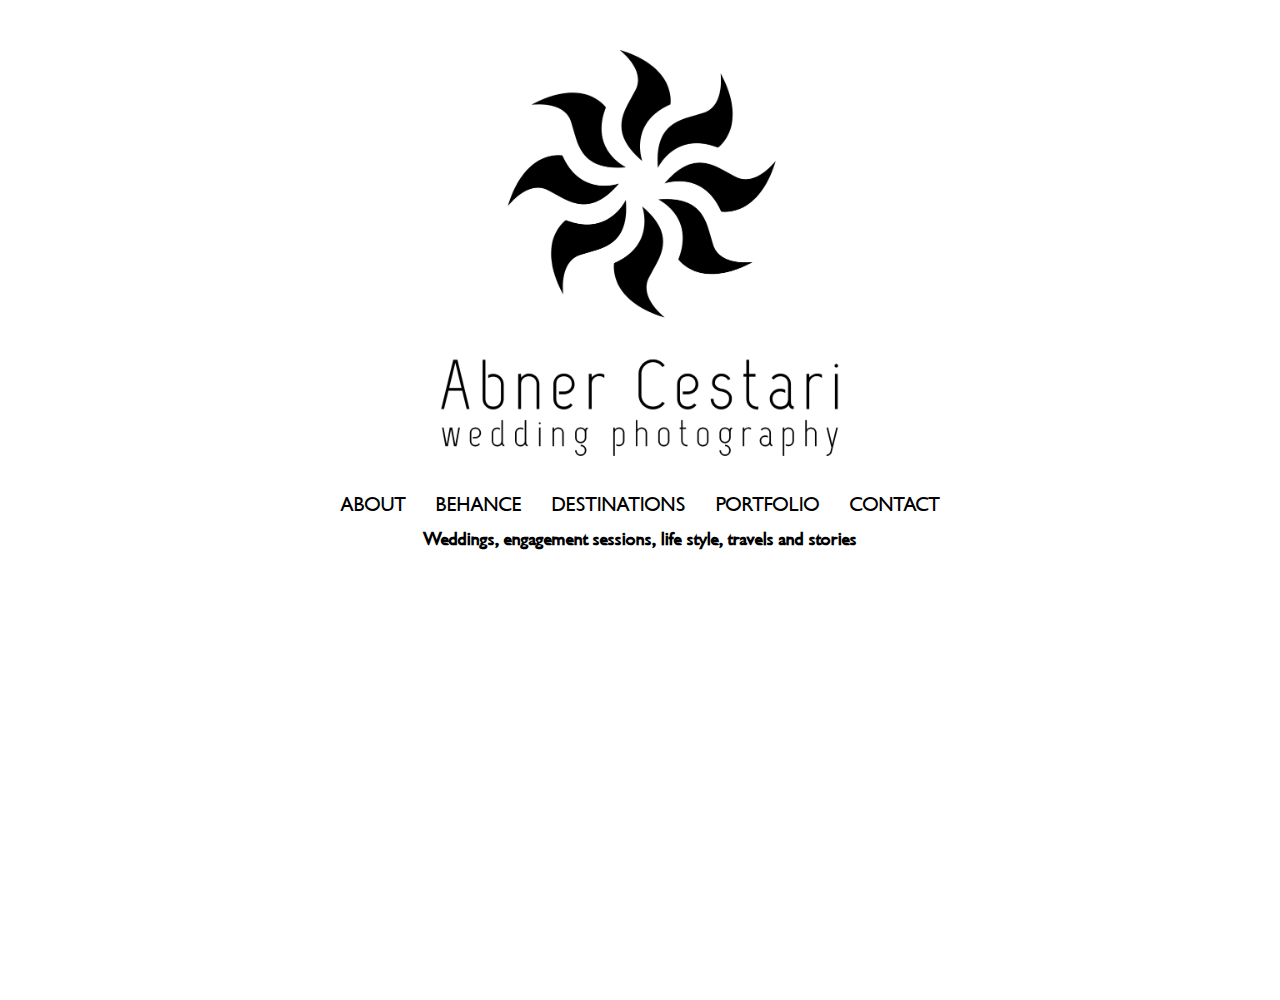
==== My Photography Website/index.html @ 8dbf42c6 "Initial commit" ====
<!DOCTYPE html>
<html lang="en">
<head>
    <meta charset="UTF-8">
    <meta name="viewport" content="width=device-width, initial-scale=1.0">
    <title>Index</title>
    <style>
        /* Importação da fonte Gibson */
        @font-face {
            font-family: 'Gibson';
            src: url('Gibson-Regular.woff') format('woff');
            font-weight: normal;
            font-style: normal;
        }

        /* Estilo do CSS */
        body {
            display: flex;
            flex-direction: column;
            align-items: center;
            justify-content: flex-start;
            height: 100vh;
            margin: 50px;
        }
        
        img {
            max-width: 400px;
            height: auto;
        }
        
        /* Container para armazenar os links lado a lado */
        .h1-container {
            margin-top: 20px;
            display: flex;
        }
        
        /* Ajustes da fonte dos links  */
        h1 {
            margin: 15px;
            font-family: 'Gibson', sans-serif;
            font-size: 20px;
            color: black; 
            font-weight: 100;
        }

        /* Remove sublinhado dos links */
        h1 a:link {
            text-decoration: none;
            color: black; 
        }

        /* Mantém a cor preta para links visitados */
        h1 a:visited {
            color: black;
        }

        /* Estilos para a div que contém o h2 */
        .h2-container {
            text-align: center;
            font-family: 'Gibson', sans-serif;
            font-size: 12px;
            color: black; 
            font-weight: 100;
            margin-top: -20px; /* Ajusta a margem superior para aproximar o h2 das h1 */
        }
    </style>
</head>
<body>
    <img src="Logo + Wedding.png" alt="Logo Abner Cestari" width="400px">
    <div class="h1-container">
        <h1><a href="about.html">ABOUT</a></h1>
        <h1><a href="https://www.behance.net/abnercestari">BEHANCE</a></h1>
        <h1><a href="https://www.instagram.com/abnercestari/">DESTINATIONS</a></h1>
        <h1><a href="portfolio.html">PORTFOLIO</a></h1>
        <h1><a href="contact.html">CONTACT</a></h1>
    </div>
    <div class="h2-container">
        <h2>Weddings, engagement sessions, life style, travels and stories</h2>
    </div>
</body>
</html>
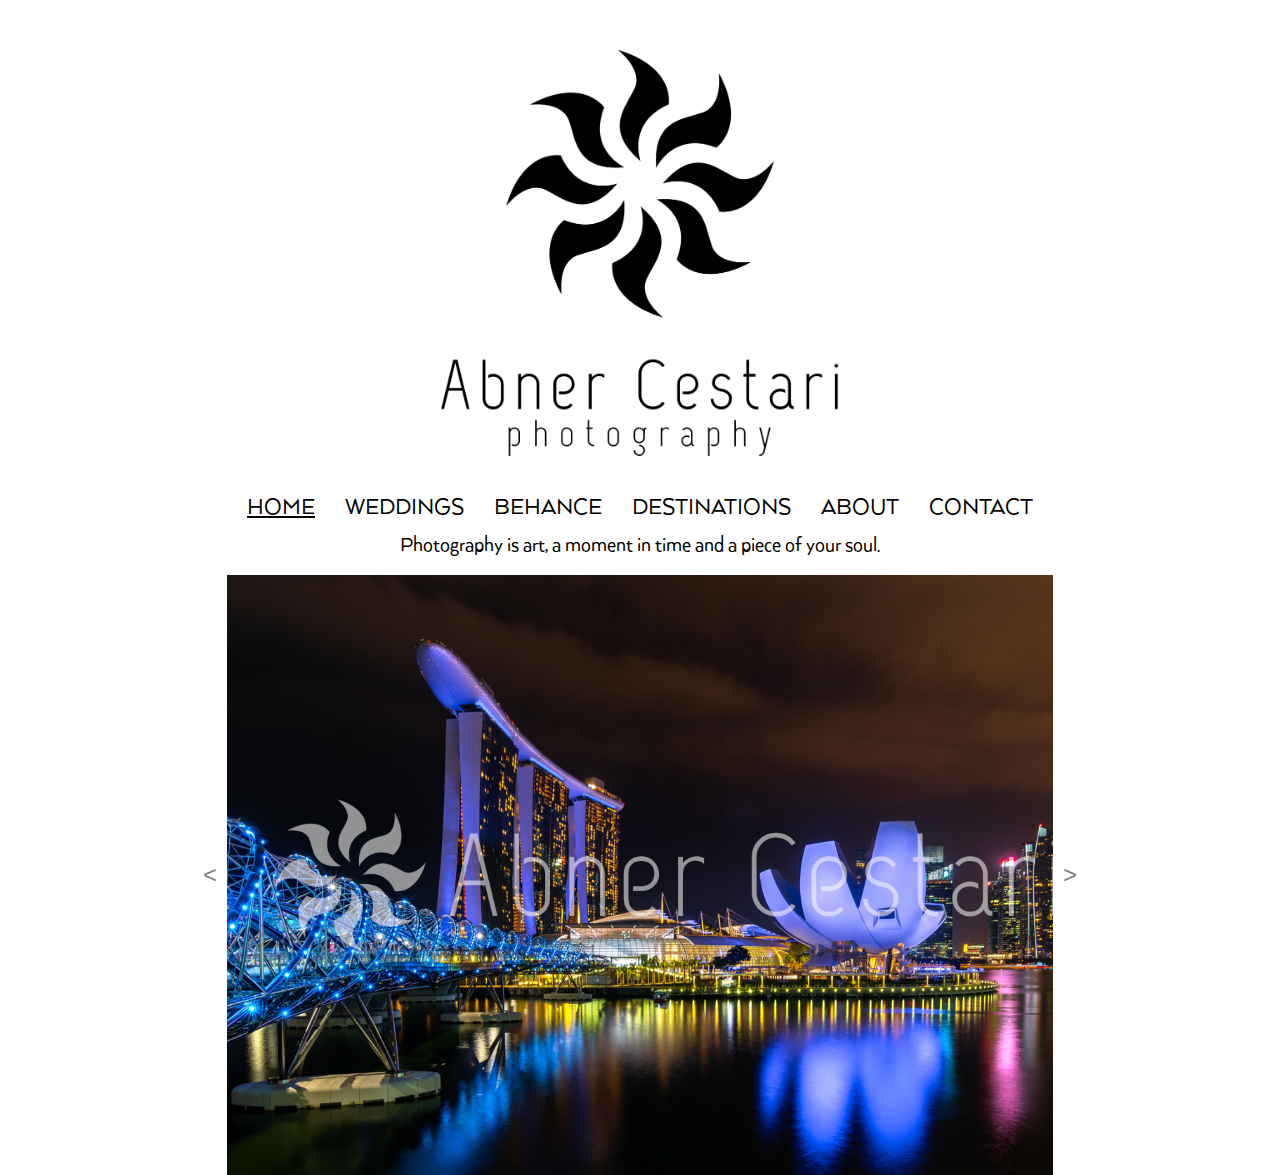
==== commit a237046d: "Update" ====
--- a/My Photography Website/index.html
+++ b/My Photography Website/index.html
@@ -3,79 +3,111 @@
 <head>
     <meta charset="UTF-8">
     <meta name="viewport" content="width=device-width, initial-scale=1.0">
-    <title>Index</title>
-    <style>
-        /* Importação da fonte Gibson */
-        @font-face {
-            font-family: 'Gibson';
-            src: url('Gibson-Regular.woff') format('woff');
-            font-weight: normal;
-            font-style: normal;
-        }
-
-        /* Estilo do CSS */
-        body {
-            display: flex;
-            flex-direction: column;
-            align-items: center;
-            justify-content: flex-start;
-            height: 100vh;
-            margin: 50px;
-        }
-        
-        img {
-            max-width: 400px;
-            height: auto;
-        }
-        
-        /* Container para armazenar os links lado a lado */
-        .h1-container {
-            margin-top: 20px;
-            display: flex;
-        }
-        
-        /* Ajustes da fonte dos links  */
-        h1 {
-            margin: 15px;
-            font-family: 'Gibson', sans-serif;
-            font-size: 20px;
-            color: black; 
-            font-weight: 100;
-        }
-
-        /* Remove sublinhado dos links */
-        h1 a:link {
-            text-decoration: none;
-            color: black; 
-        }
-
-        /* Mantém a cor preta para links visitados */
-        h1 a:visited {
-            color: black;
-        }
-
-        /* Estilos para a div que contém o h2 */
-        .h2-container {
-            text-align: center;
-            font-family: 'Gibson', sans-serif;
-            font-size: 12px;
-            color: black; 
-            font-weight: 100;
-            margin-top: -20px; /* Ajusta a margem superior para aproximar o h2 das h1 */
-        }
-    </style>
+    <title>Home</title>
+    <link rel="stylesheet" href="style.css"> <!-- CSS Padrão das páginas -->
 </head>
 <body>
-    <img src="Logo + Wedding.png" alt="Logo Abner Cestari" width="400px">
+    <!-- Meu logo com link para a página inicial -->
+    <a href="index.html">
+        <img src="Logo + Photography.png" alt="Logo Abner Cestari" width="400px">
+    </a>
+
+    <!-- Container dos links -->
     <div class="h1-container">
+        <h1 class="current-page"><a href="index.html">HOME</a></h1>
+        <h1><a href="weddings.html">WEDDINGS</a></h1>
+        <h1><a href="https://www.behance.net/abnercestari" target="_blank">BEHANCE</a></h1>
+        <h1><a href="https://www.instagram.com/abnercestari/" target="_blank">DESTINATIONS</a></h1>
         <h1><a href="about.html">ABOUT</a></h1>
-        <h1><a href="https://www.behance.net/abnercestari">BEHANCE</a></h1>
-        <h1><a href="https://www.instagram.com/abnercestari/">DESTINATIONS</a></h1>
-        <h1><a href="portfolio.html">PORTFOLIO</a></h1>
         <h1><a href="contact.html">CONTACT</a></h1>
     </div>
+
+    <!-- Container do subtítulo -->
     <div class="h2-container">
-        <h2>Weddings, engagement sessions, life style, travels and stories</h2>
+        <h2>Photography is art, a moment in time and a piece of your soul.</h2>
     </div>
+
+    <!-- Container da galeria de fotos -->
+    <div class="gallery-container">
+        <div class="gallery">
+            <img src="images2/DSC00248-2.jpg" alt="Singapore">
+            <img src="images2/AA012.jpg" alt="Italy">
+            <img src="images2/DSC00289.jpg" alt="Culver">
+            <img src="images2/DSC00616.jpg" alt="Hong Kong">
+            <img src="images2/DSC00806-2.jpg" alt="Santa Monica">
+            <img src="images2/DSC01103.jpg" alt="Crayons">
+            <img src="images2/DSC01174.jpg" alt="Kyoto">
+            <img src="images2/DSC03602.jpg" alt="Portrait1">
+            <img src="images2/DSC08308.jpg" alt="Gelatto">
+            <img src="images2/DSC09249.jpg" alt="Portrait2">
+            <img src="images2/Dubai Composite.jpg" alt="DubaiPortraits">
+            <img src="images2/IMG_0091.jpg" alt="MidnightSunsetNorway">
+            <img src="images2/IMG_0216.jpg" alt="HobbitonBagEndNewZealand">
+            <img src="images2/IMG_0415.jpg" alt="Parthenon">
+            <img src="images2/IMG_0938.jpg" alt="SydneyOperaHouse">
+            <img src="images2/IMG_1138.jpg" alt="Santorini">
+            <img src="images2/IMG_1414.jpg" alt="Egypt">
+            <img src="images2/IMG_2272.jpg" alt="Petra">
+            <img src="images2/IMG_3100.jpg" alt="Pisa">
+            <img src="images2/IMG_3295-Pano.jpg" alt="BurjKhalifa">
+            <img src="images2/IMG_3475.jpg" alt="BurjAlArab">
+            <img src="images2/IMG_4502.jpg" alt="Russia">
+            <img src="images2/IMG_4668.jpg" alt="Tallinn">
+            <img src="images2/IMG_4909.jpg" alt="Amsterdam">
+            <img src="images2/IMG_4926.jpg" alt="Amsterdam2">
+            <img src="images2/IMG_4965.jpg" alt="Portrait3">
+            <img src="images2/IMG_5259.jpg" alt="Copenhagen">
+            <img src="images2/IMG_7002.jpg" alt="Lisbon">
+            <img src="images2/IMG_7637.jpg" alt="Valencia">
+            <img src="images2/IMG_8014.jpg" alt="NorthCape">
+            <img src="images2/IMG_8820.jpg" alt="Mykonos">
+            <img src="images2/IMG_9468.jpg" alt="HavanaCuba">
+            <img src="images2/IMG_9872.jpg" alt="Geiranger">
+        </div>
+        <button class="gallery-button prev-button" onclick="prevSlide()">&lt;</button>
+        <button class="gallery-button next-button" onclick="nextSlide()">&gt;</button>
+    </div>
+    
+    <!-- Um pouco de JavaScript -->
+    <script>
+        let currentIndex = 0;
+        const images = document.querySelectorAll('.gallery img');
+    
+        // Função para exibir a imagem atual
+        function showImage(index) {
+            images.forEach((img, i) => {
+                if (i === index) {
+                    img.classList.add('active');
+                } else {
+                    img.classList.remove('active');
+                }
+            });
+        }
+    
+        // Função para avançar para a próxima imagem
+        function nextSlide() {
+            currentIndex = (currentIndex + 1) % images.length;
+            showImage(currentIndex);
+        }
+    
+        // Função para voltar para a imagem anterior
+        function prevSlide() {
+            currentIndex = (currentIndex - 1 + images.length) % images.length;
+            showImage(currentIndex);
+        }
+    
+        // Event listener para as setas do teclado
+        document.addEventListener('keydown', function (event) {
+            if (event.key === 'ArrowLeft') {
+                prevSlide();
+            } else if (event.key === 'ArrowRight') {
+                nextSlide();
+            }
+        });
+    
+        // Exibir a primeira imagem quando a página é carregada
+        showImage(currentIndex);
+    </script>
+    
 </body>
-</html>
+</html>--- a/My Photography Website/style.css
+++ b/My Photography Website/style.css
@@ -0,0 +1,155 @@
+/* Importação da fonte escolhida */
+@font-face {
+    font-family: 'Arquitecta';
+    src: url('Arquitecta.woff') format('woff');
+    font-weight: lighter;
+    font-style: lighter;
+}
+
+/* Estilo do CSS padrão de todas as páginas*/
+body {
+    display: flex;
+    flex-direction: column;
+    align-items: center;
+    justify-content: flex-start;
+    height: 100vh;
+    margin: 50px;
+}
+
+/* Meu logo */
+img {
+    max-width: 400px;
+    height: auto;
+}
+
+/* Container criado para armazenar os links lado a lado */
+.h1-container {
+    margin-top: 20px;
+    display: flex;
+}
+
+/* Ajustes da fonte dos links */
+h1 {
+    margin: 15px;
+    font-family: 'Arquitecta', sans-serif;
+    font-size: 25px;
+    color: black; 
+    font-weight: 100;
+}
+
+/* Remove sublinhado dos links */
+h1 a:link {
+    text-decoration: none;
+    color: black; 
+}
+
+/* Estilo para o tópico da página da página atual sedo exibida */
+.current-page a:link {
+    text-decoration: underline; /* Adiciona o sublinhado ao link da página atual */
+}
+
+/* Mantém a cor preta para links visitados */
+h1 a:visited {
+    color: black;    
+}
+
+/* Estilos para a div que contém o h2 */
+.h2-container {
+    font-family: 'Arquitecta', sans-serif;
+    margin-top: -20px; /* Ajusta a margem superior para aproximar o h2 das h1 */
+}
+
+h2 {
+    font-size: 22px;
+    font-weight: 100;
+}
+
+/* Estilo para a "caixa" que contém o título, texto e imagem */
+.content-box {
+    display: flex; 
+    align-items: center;
+    max-width: 80%;
+    margin: 0 auto; 
+}
+
+/* Estilo para o título e texto à esquerda */
+.text-content {
+    flex: 1; 
+    text-align: left;
+    padding: 50px;
+}
+
+/* Estilo para a h1 dentro das div .text-content */
+.text-content h1 {
+    font-size: 40px;
+}
+
+/* Estilo para a imagem à direita na primeira content-box */
+.content-box.A .rounded-image {
+    max-width: 250px;
+    margin: 20px;
+    border-radius: 50%;
+}
+
+/* Estilo para a imagem à esquerda na segunda content-box */
+.content-box.B .left-image {
+    max-height: 350px;
+    margin: 20px;
+    border-radius: 15px;
+}
+.content-box.C .right-image {
+    max-height: 350px;
+    margin: 20px;
+    border-radius: 15px;
+}
+
+/* Estilo para a galeria de fotos */
+.gallery-container {
+    text-align: center;
+    margin-top: 20px;
+    position: relative;
+    max-width: 70%; /* Limita o tamanho máximo lateral */
+    margin: 0 auto; /* Centraliza a galeria na página */
+}
+
+.gallery {
+    display: flex;
+    overflow: hidden;
+    transition: transform 0.3s ease;
+    max-height: 600px; 
+    position: relative;
+}
+
+.gallery img {
+    max-width: none; 
+    max-height: 600px;
+    width: auto; /* Garante a proporção original IMPORTANTE */
+    object-fit: contain; /* Evita distorção de proporções IMPORTANTE */
+    display: none;
+    transition: opacity 0.3s ease;
+}
+
+/* Estilo para a imagem atual */
+.gallery img.active {
+    display: block;
+}
+
+/* Estilo para os botões de navegação */
+.gallery-button {
+    color: gray;
+    background: none; /* Remove o fundo */
+    border: none;
+    font-size: 24px;
+    position: absolute;
+    top: 50%;
+    transform: translateY(-50%);
+    z-index: 2;
+}
+
+.prev-button {
+    left: -30px;
+}
+
+.next-button {
+    right: -30px;
+}
